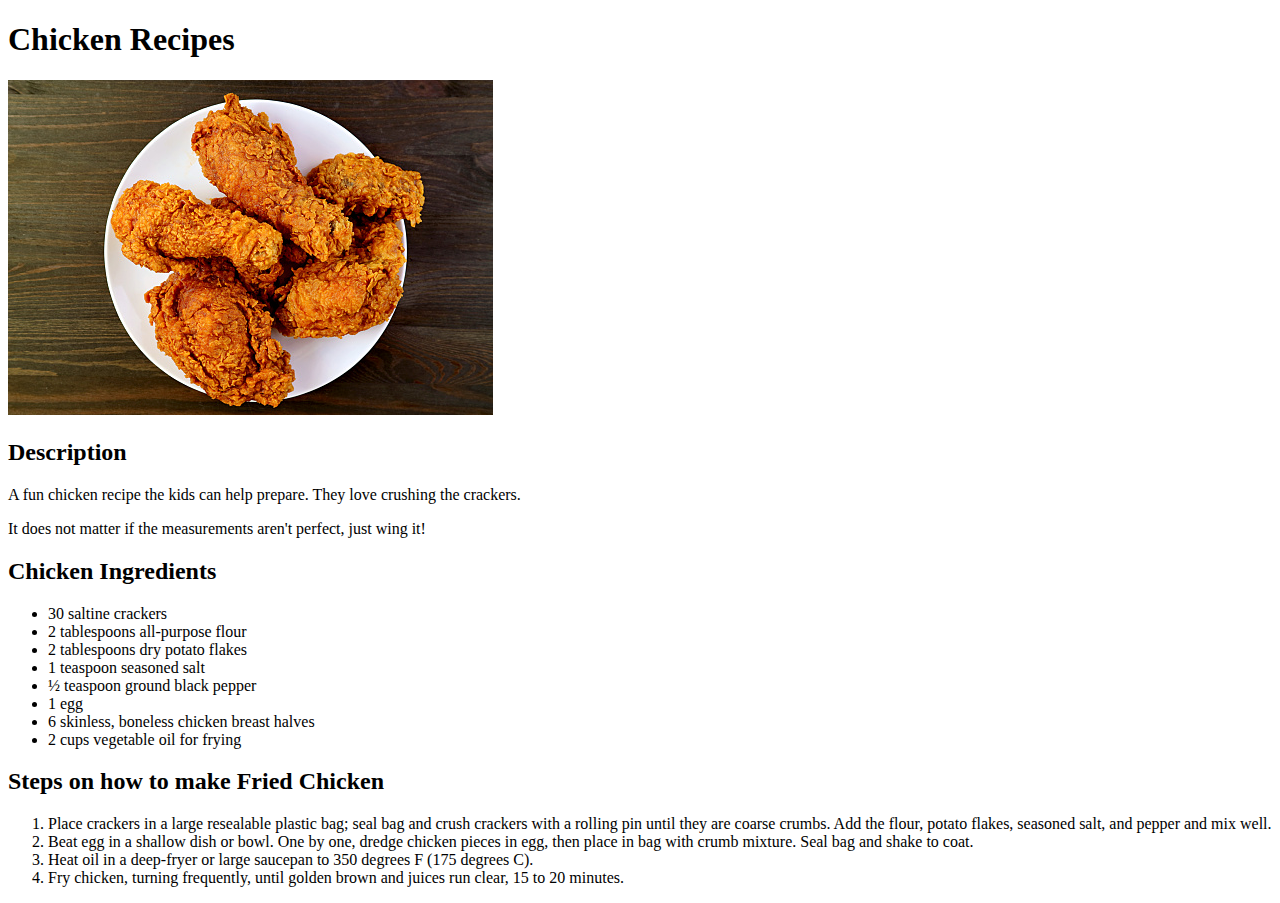
==== recipes/chicken.html @ 2970d2e0 "Development completed for Iteration step 4" ====
<!DOCTYPE html>
<html lang="en">
<head>
    <meta charset="UTF-8">
    <meta http-equiv="X-UA-Compatible" content="IE=edge">
    <meta name="viewport" content="width=device-width, initial-scale=1.0">
    <title>Chicken Recipes</title>
</head>
<body>
    <h1>Chicken Recipes</h1>
    <img src="./friedChicken.png">

    <h2>Description</h2>
    <p>A fun chicken recipe the kids can help prepare. They love crushing the crackers. </p>
    <p>It does not matter if the measurements aren't perfect, just wing it!</p>

    <h2>Chicken Ingredients</h2>
    <ul>
        <li>30 saltine crackers</li>
        <li>2 tablespoons all-purpose flour</li>
        <li>2 tablespoons dry potato flakes</li>
        <li>1 teaspoon seasoned salt</li>
        <li>½ teaspoon ground black pepper</li>
        <li>1 egg</li>
        <li>6 skinless, boneless chicken breast halves</li>
        <li>2 cups vegetable oil for frying</li>
    </ul>

    <h2>Steps on how to make Fried Chicken</h2>
    <ol>
        <li>Place crackers in a large resealable plastic bag; seal bag and crush crackers with a rolling pin until they are coarse crumbs. Add the flour, potato flakes, seasoned salt, and pepper and mix well.</li>
        <li>Beat egg in a shallow dish or bowl. One by one, dredge chicken pieces in egg, then place in bag with crumb mixture. Seal bag and shake to coat.</li>
        <li>Heat oil in a deep-fryer or large saucepan to 350 degrees F (175 degrees C).</li>
        <li>Fry chicken, turning frequently, until golden brown and juices run clear, 15 to 20 minutes.</li>
    </ol>
</body>
</html>
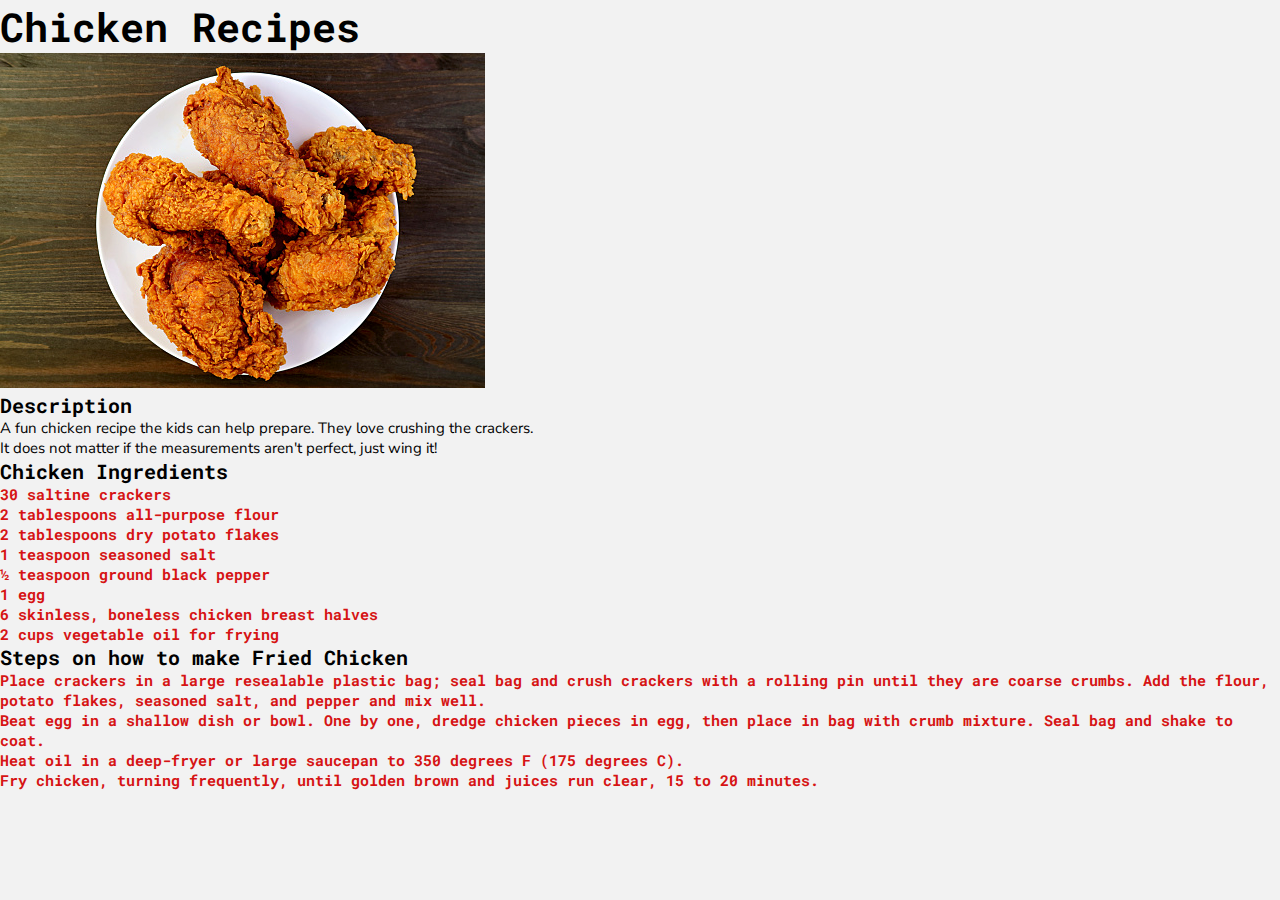
==== commit cf9112fc: "Complete version 1 of CSS for all files" ====
--- a/recipes/chicken.html
+++ b/recipes/chicken.html
@@ -4,11 +4,12 @@
     <meta charset="UTF-8">
     <meta http-equiv="X-UA-Compatible" content="IE=edge">
     <meta name="viewport" content="width=device-width, initial-scale=1.0">
+    <link rel="stylesheet" href="./recipesCss/chicken.css">
     <title>Chicken Recipes</title>
 </head>
 <body>
     <h1>Chicken Recipes</h1>
-    <img src="./friedChicken.png">
+    <img src="./img/friedChicken.png">
 
     <h2>Description</h2>
     <p>A fun chicken recipe the kids can help prepare. They love crushing the crackers. </p>
--- a/recipes/recipesCss/chicken.css
+++ b/recipes/recipesCss/chicken.css
@@ -0,0 +1,33 @@
+@import url('https://fonts.googleapis.com/css2?family=Gajraj+One&family=Roboto+Mono:wght@100&display=swap');
+@import url('https://fonts.googleapis.com/css2?family=Gajraj+One&family=Nunito+Sans:wght@200&family=Roboto+Mono:wght@100&display=swap');
+
+* {
+    margin: 0;
+    padding: 0;
+    box-sizing: border-box;
+    font-family: 'Roboto Mono', monospace;
+  }
+
+body {
+    font-family: Arial, sans-serif;
+    background-color: #f2f2f2;
+}
+
+h1 {
+    font-size: 40px;
+}
+
+h2 {
+    font-size: 20px;
+}
+
+p {
+    font-size: 15px;
+    font-family: 'Nunito Sans', sans-serif;
+}
+
+ul, ol {
+ color: rgb(214, 20, 20);
+ font-weight: bold;
+ font-size: 15px;
+}